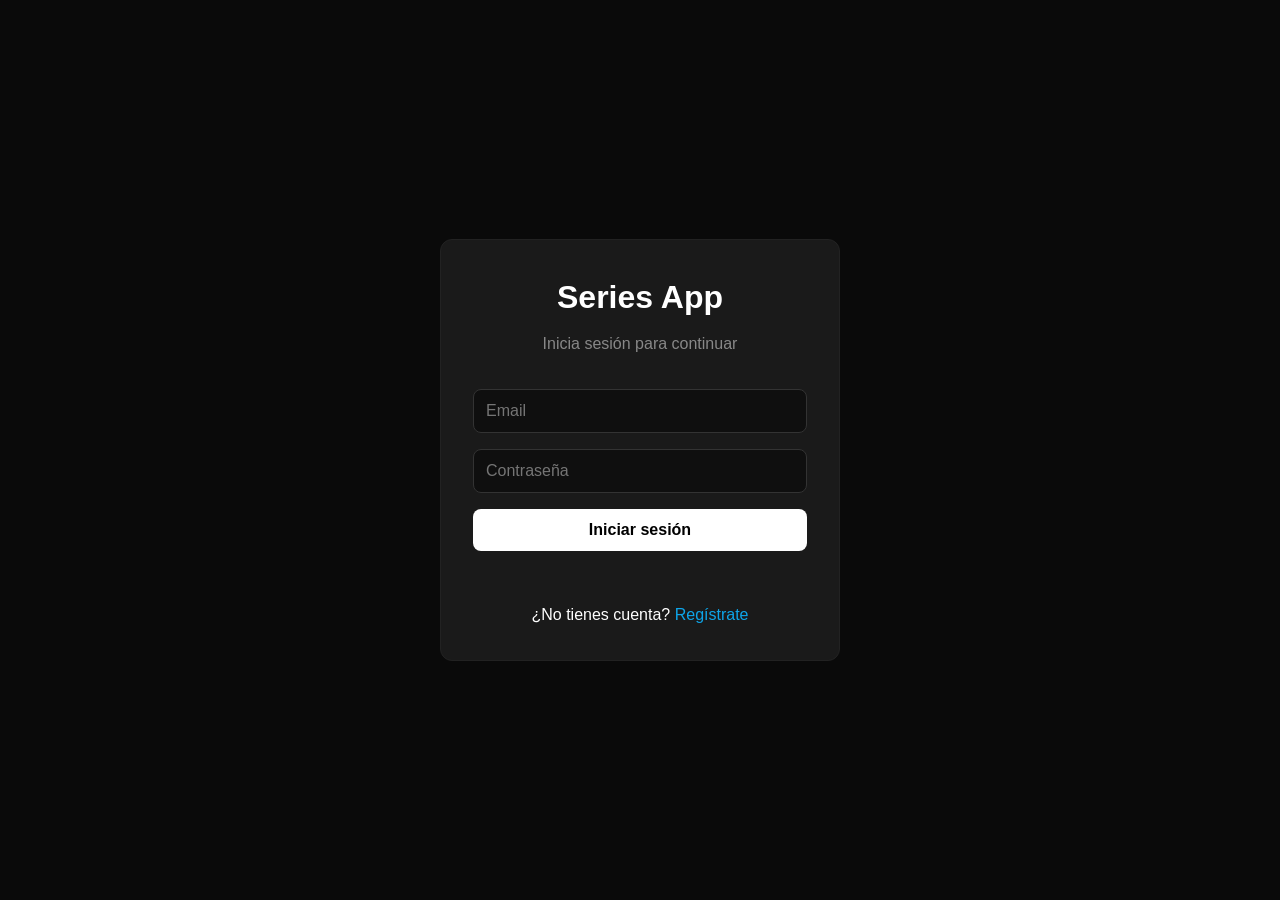
==== index.html @ 49980d0d "feat: update schema and add frontend files" ====
<!DOCTYPE html>
<html lang="es">
<head>
    <meta charset="UTF-8">
    <meta name="viewport" content="width=device-width, initial-scale=1.0">
    <title>Series App</title>
    <link rel="stylesheet" href="./styles.css">
</head>
<body>
    <main>
        <header>
            <div class="header-top">
                <div>
                    <h1>Series</h1>
                    <p>Descubre tus series favoritas</p>
                </div>
                <button id="logout-btn" class="logout-btn">Logout</button>
            </div>
            <div class="search-bar">
                <input type="text" id="search-input" placeholder="Buscar serie...">
                <button id="search-btn">Buscar</button>
                <button id="clear-btn">Limpiar</button>
            </div>
        </header>

        <section class="container">
            <div style="display: flex; justify-content: center; margin-bottom: 2rem;">
                <button id="create-btn" style="padding: 0.75rem 2rem; font-size: 1rem; cursor: pointer; background: #0070f3; color: white; border: none; border-radius: 0.5rem;">+ Crear Serie</button>
            </div>

            <div id="series-grid" class="grid">
                <div class="loading">Cargando series...</div>
            </div>
        </section>

        <!-- Modal para crear serie -->
        <section id="create-modal" class="modal" style="display: none;">
            <div class="modal-content modal-form">
                <button class="close" onclick="document.getElementById('create-modal').style.display='none'">&times;</button>
                <form id="series-form" class="series-form">
                    <h2>Crear Serie</h2>
                    <div class="form-grid">
                        <input type="text" id="title" name="title" placeholder="Titulo" required>
                        <input type="number" id="release_year" name="release_year" placeholder="Año">
                        <select id="status" name="status">
                            <option value="ongoing">En emision</option>
                            <option value="ended">Finalizada</option>
                            <option value="cancelled">Cancelada</option>
                            <option value="upcoming">Proximamente</option>
                        </select>
                        <input type="number" id="total_seasons" name="total_seasons" placeholder="Temporadas">
                        <input type="number" id="total_episodes" name="total_episodes" placeholder="Episodios">
                        <input type="url" id="image_url" name="image_url" placeholder="URL de imagen">
                        <input type="file" id="image_file" name="image_file" accept="image/*">
                    </div>
                    <textarea id="synopsis" name="synopsis" placeholder="Sinopsis" rows="3"></textarea>
                    <div class="genre-section">
                        <label>Géneros:</label>
                        <div id="genres-container" class="genres-container"></div>
                        <div class="genre-create">
                            <input type="text" id="new-genre" placeholder="Nuevo género">
                            <button type="button" id="add-genre-btn">Agregar</button>
                        </div>
                    </div>
                    <button type="submit">Crear serie</button>
                    <p id="form-message" class="form-message"></p>
                </form>
            </div>
        </section>

        <!-- Modal para editar serie -->
        <section id="edit-modal" class="modal" style="display: none;">
            <div class="modal-content modal-form">
                <button class="close" onclick="document.getElementById('edit-modal').style.display='none'">&times;</button>
                <form id="edit-form" class="series-form">
                    <h2>Editar Serie</h2>
                    <div class="form-grid">
                        <input type="text" id="edit-title" name="title" placeholder="Titulo" required>
                        <input type="number" id="edit-release_year" name="release_year" placeholder="Año">
                        <select id="edit-status" name="status">
                            <option value="ongoing">En emision</option>
                            <option value="ended">Finalizada</option>
                            <option value="cancelled">Cancelada</option>
                            <option value="upcoming">Proximamente</option>
                        </select>
                        <input type="number" id="edit-total_seasons" name="total_seasons" placeholder="Temporadas">
                        <input type="number" id="edit-total_episodes" name="total_episodes" placeholder="Episodios">
                        <input type="url" id="edit-image_url" name="image_url" placeholder="URL de imagen">
                        <input type="file" id="edit-image_file" name="image_file" accept="image/*">
                    </div>
                    <textarea id="edit-synopsis" name="synopsis" placeholder="Sinopsis" rows="3"></textarea>
                    <button type="submit">Guardar cambios</button>
                    <p id="edit-message" class="form-message"></p>
                </form>
            </div>
        </section>

        <section id="series-detail" class="modal" style="display: none;">
            <div class="modal-content">
                <button class="close">&times;</button>
                <div class="detail-body">
                    <img id="detail-image" alt="">
                    <div class="detail-info">
                        <h2 id="detail-title"></h2>
                        <p id="detail-synopsis"></p>
                        <div class="detail-meta">
                            <span>Año: <strong id="detail-year"></strong></span>
                            <span>Estado: <strong id="detail-status"></strong></span>
                            <span>Temporadas: <strong id="detail-seasons"></strong></span>
                            <span>Episodios: <strong id="detail-episodes"></strong></span>
                        </div>
                        <div class="detail-actions">
                            <button id="edit-btn" class="btn-primary">Editar</button>
                            <button id="delete-btn" class="btn-danger">Borrar</button>
                        </div>
                        <div class="rating-section">
                            <div class="rating-header">
                                <h3>Tu rating</h3>
                                <div class="rating-summary">
                                    <span>Promedio: <strong id="rating-average">-</strong></span>
                                    <span>Votos: <strong id="rating-count">0</strong></span>
                                </div>
                            </div>
                            <form id="rating-form" class="rating-form">
                                <label for="rating-score">Puntuación</label>
                                <select id="rating-score" name="score" required>
                                    <option value="1">1</option>
                                    <option value="2">2</option>
                                    <option value="3">3</option>
                                    <option value="4">4</option>
                                    <option value="5" selected>5</option>
                                </select>
                                <label for="rating-comment">Comentario</label>
                                <textarea id="rating-comment" name="comment" rows="3" placeholder="Deja un comentario opcional"></textarea>
                                <button type="submit" class="btn-primary">Guardar rating</button>
                                <p id="rating-message" class="form-message"></p>
                            </form>
                        </div>
                    </div>
                </div>
            </div>
        </section>
    </main>

    <script src="auth.js"></script>
    <script src="app.js"></script>
</body>
</html>
---- styles.css ----
* {
    margin: 0;
    padding: 0;
    box-sizing: border-box;
}

body {
    font-family: -apple-system, BlinkMacSystemFont, 'Segoe UI', 'Helvetica Neue', sans-serif;
    background: #0a0a0a;
    color: #fff;
    line-height: 1.6;
}

header {
    padding: 4rem 0 2rem;
    border-bottom: 1px solid #222;
}

.header-top {
    display: flex;
    justify-content: space-between;
    align-items: flex-start;
    text-align: left;
    max-width: 1200px;
    margin: 0 auto;
    padding: 0 2rem;
}

header h1 {
    font-size: 3rem;
    font-weight: 700;
    letter-spacing: -0.02em;
    margin-bottom: 0.5rem;
}

header p {
    font-size: 1.1rem;
    color: #888;
}

.logout-btn {
    background: #333;
    color: #fff;
    border: none;
    border-radius: 8px;
    padding: 0.65rem 1rem;
    cursor: pointer;
    font-size: 0.9rem;
}

.logout-btn:hover {
    background: #444;
}

.search-bar {
    display: flex;
    gap: 0.75rem;
    max-width: 1200px;
    margin: 1.5rem auto 0;
    padding: 0 2rem;
}

.search-bar input {
    flex: 1;
    border: 1px solid #333;
    border-radius: 8px;
    background: #0f0f0f;
    color: #fff;
    padding: 0.65rem 0.75rem;
    font-size: 0.9rem;
}

.search-bar button {
    background: #fff;
    color: #000;
    border: none;
    border-radius: 8px;
    padding: 0.65rem 1rem;
    cursor: pointer;
    font-weight: 600;
    font-size: 0.9rem;
}

.search-bar button:hover {
    opacity: 0.9;
}

.container {
    max-width: 1200px;
    margin: 0 auto;
    padding: 3rem 2rem;
}

.series-form {
    border: 1px solid #222;
    border-radius: 12px;
    padding: 1rem;
    margin-bottom: 2rem;
    background: #111;
}

.series-form h2 {
    font-size: 1rem;
    margin-bottom: 0.75rem;
}

.form-grid {
    display: grid;
    gap: 0.75rem;
    grid-template-columns: repeat(auto-fit, minmax(160px, 1fr));
    margin-bottom: 0.75rem;
}

.series-form input,
.series-form select,
.series-form textarea,
.series-form button {
    width: 100%;
    border: 1px solid #333;
    border-radius: 8px;
    background: #0f0f0f;
    color: #fff;
    padding: 0.65rem 0.75rem;
    font-size: 0.9rem;
}

.series-form input[type="file"] {
    padding: 0.45rem 0.55rem;
}

.series-form textarea {
    resize: vertical;
    min-height: 80px;
    margin-bottom: 0.75rem;
}

.series-form button {
    cursor: pointer;
    background: #fff;
    color: #000;
    border-color: #fff;
    font-weight: 600;
}

.series-form button:hover {
    opacity: 0.9;
}

.form-message {
    margin-top: 0.5rem;
    color: #8f8f8f;
    min-height: 1.2rem;
}

.grid {
    display: grid;
    grid-template-columns: repeat(auto-fill, minmax(200px, 1fr));
    gap: 2rem;
}

.series-card {
    cursor: pointer;
    transition: transform 0.3s ease, opacity 0.3s ease;
    position: relative;
    overflow: hidden;
    border-radius: 8px;
}

.series-card:hover {
    transform: translateY(-4px);
    opacity: 0.9;
}

.series-card img {
    width: 100%;
    height: 300px;
    object-fit: cover;
    display: block;
    background: #1a1a1a;
}

.series-card-title {
    position: absolute;
    bottom: 0;
    left: 0;
    right: 0;
    padding: 1rem;
    background: linear-gradient(to top, rgba(0,0,0,0.9), transparent);
    font-size: 0.95rem;
    font-weight: 600;
}

.loading {
    grid-column: 1 / -1;
    text-align: center;
    padding: 3rem;
    color: #666;
}

.modal {
    position: fixed;
    inset: 0;
    background: rgba(0, 0, 0, 0.8);
    display: flex;
    align-items: center;
    justify-content: center;
    z-index: 1000;
    backdrop-filter: blur(4px);
}

.modal-content {
    background: #1a1a1a;
    border-radius: 12px;
    max-width: 700px;
    max-height: 80vh;
    overflow-y: auto;
    position: relative;
    width: 90%;
}

.close {
    position: absolute;
    top: 1rem;
    right: 1rem;
    background: none;
    border: none;
    color: #fff;
    font-size: 2rem;
    cursor: pointer;
    z-index: 10;
    width: 40px;
    height: 40px;
    display: flex;
    align-items: center;
    justify-content: center;
}

.close:hover {
    color: #888;
}

.detail-body {
    display: grid;
    grid-template-columns: 200px 1fr;
    gap: 2rem;
    padding: 2rem;
}

.detail-body img {
    width: 100%;
    height: auto;
    border-radius: 8px;
    background: #222;
}

.detail-info h2 {
    font-size: 2rem;
    margin-bottom: 1rem;
    letter-spacing: -0.02em;
}

.detail-info p {
    color: #aaa;
    margin-bottom: 1.5rem;
    line-height: 1.8;
}

.detail-meta {
    display: grid;
    grid-template-columns: 1fr 1fr;
    gap: 1rem;
    padding-top: 1.5rem;
    border-top: 1px solid #333;
}

.detail-meta span {
    font-size: 0.9rem;
    color: #888;
}

.detail-meta strong {
    color: #fff;
}

.genre-section {
    margin-top: 1rem;
    padding: 1rem;
    background: #111;
    border: 1px solid #222;
    border-radius: 8px;
}

.genre-section label {
    display: block;
    margin-bottom: 0.5rem;
    font-weight: 600;
    font-size: 0.9rem;
}

.genres-container {
    display: flex;
    flex-wrap: wrap;
    gap: 0.5rem;
    margin-bottom: 0.75rem;
    min-height: 1.5rem;
}

.genre-tag {
    background: #0ea5e9;
    color: #fff;
    padding: 0.4rem 0.8rem;
    border-radius: 20px;
    font-size: 0.85rem;
    display: flex;
    align-items: center;
    gap: 0.5rem;
}

.genre-tag button {
    background: none;
    border: none;
    color: #fff;
    cursor: pointer;
    padding: 0;
    font-size: 1rem;
}

.genre-create {
    display: flex;
    gap: 0.5rem;
}

.genre-create input {
    flex: 1;
    border: 1px solid #333;
    border-radius: 8px;
    background: #0f0f0f;
    color: #fff;
    padding: 0.5rem 0.75rem;
    font-size: 0.85rem;
}

.genre-create button {
    background: #333;
    color: #fff;
    border: none;
    border-radius: 8px;
    padding: 0.5rem 1rem;
    cursor: pointer;
    font-size: 0.85rem;
    font-weight: 600;
}

.genre-create button:hover {
    background: #444;
}

.detail-actions {
    display: flex;
    gap: 0.75rem;
    margin-top: 1rem;
    padding-top: 1rem;
    border-top: 1px solid #333;
}

.detail-actions button {
    flex: 1;
    background: #0ea5e9;
    color: #fff;
    border: none;
    border-radius: 8px;
    padding: 0.75rem;
    cursor: pointer;
    font-weight: 600;
    font-size: 0.9rem;
}

.detail-actions button:hover {
    opacity: 0.9;
}

.btn-danger {
    background: #dc2626 !important;
}

.btn-primary {
    background: #0ea5e9 !important;
}

.rating-section {
    margin-top: 1.25rem;
    padding-top: 1.25rem;
    border-top: 1px solid #333;
}

.rating-header {
    display: flex;
    flex-wrap: wrap;
    justify-content: space-between;
    gap: 0.75rem;
    margin-bottom: 0.75rem;
}

.rating-header h3 {
    font-size: 1.05rem;
}

.rating-summary {
    display: flex;
    gap: 1rem;
    color: #aaa;
    font-size: 0.9rem;
}

.rating-form {
    display: grid;
    gap: 0.75rem;
}

.rating-form label {
    font-size: 0.9rem;
    color: #ccc;
}

.rating-form select,
.rating-form textarea {
    width: 100%;
    border: 1px solid #333;
    border-radius: 8px;
    background: #0f0f0f;
    color: #fff;
    padding: 0.65rem 0.75rem;
    font-size: 0.9rem;
}

.rating-form textarea {
    resize: vertical;
    min-height: 90px;
}

.rating-form button {
    width: 100%;
    border: none;
}

.modal-form {
    max-width: 600px;
    padding: 2rem;
}

.modal-form .series-form {
    border: none;
    background: transparent;
    padding: 0;
    margin: 0;
}

.modal-form .series-form h2 {
    font-size: 1.5rem;
    margin-bottom: 1rem;
    font-weight: 600;
}

@media (max-width: 640px) {
    header h1 {
        font-size: 2rem;
    }

    .search-bar {
        flex-wrap: wrap;
    }

    .grid {
        grid-template-columns: repeat(auto-fill, minmax(150px, 1fr));
        gap: 1rem;
    }

    .detail-body {
        grid-template-columns: 1fr;
    }

    .detail-info h2 {
        font-size: 1.5rem;
    }
}
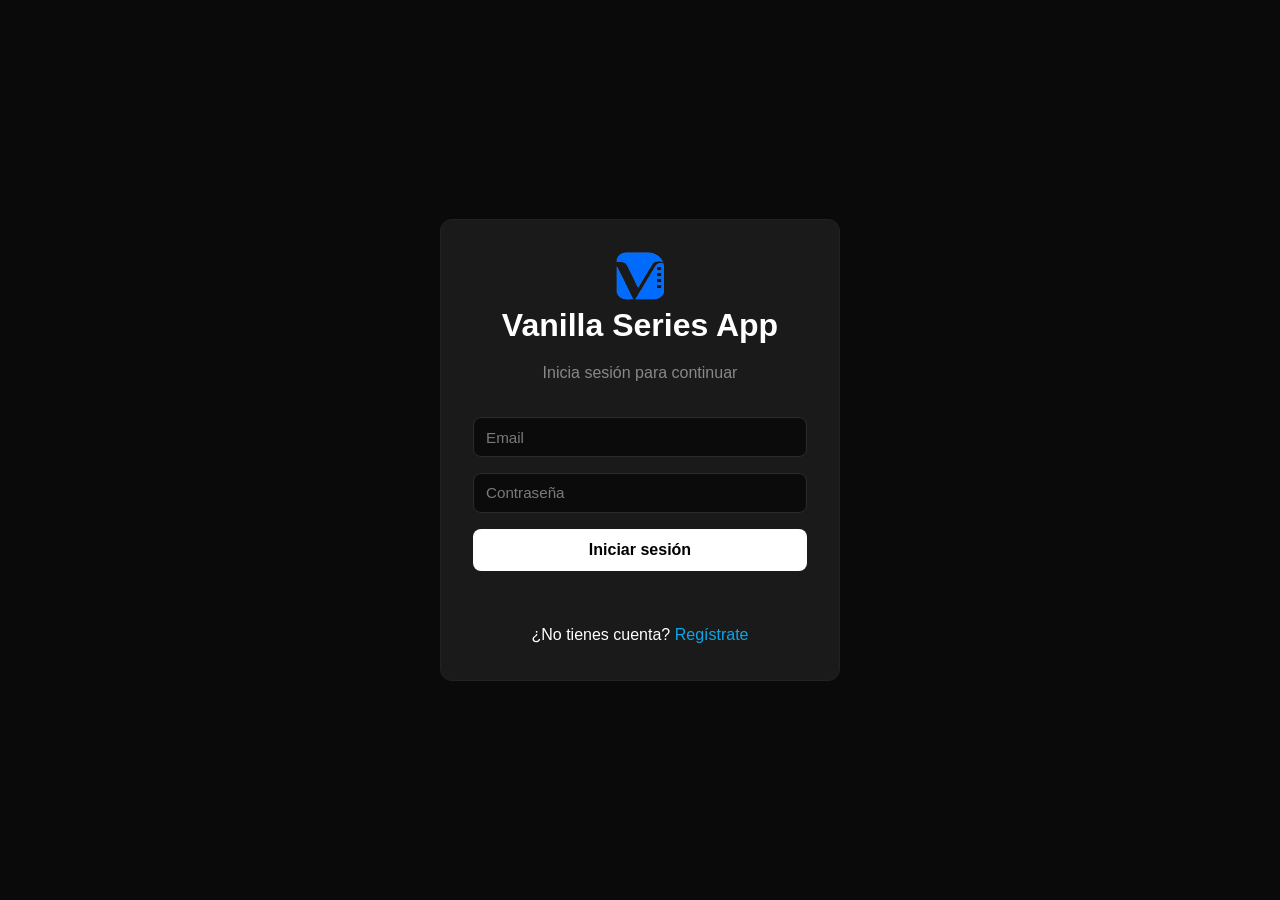
==== commit 0dade555: "feat: refresh ui" ====
--- a/index.html
+++ b/index.html
@@ -4,17 +4,23 @@
     <meta charset="UTF-8">
     <meta name="viewport" content="width=device-width, initial-scale=1.0">
     <title>Series App</title>
-    <link rel="stylesheet" href="./styles.css">
+    <link rel="stylesheet" href="./static/styles/styles.css">
+    <link rel="icon" type="image/x-icon" href="./static/favicon.ico">
 </head>
 <body>
     <main>
         <header>
             <div class="header-top">
                 <div>
-                    <h1>Series</h1>
-                    <p>Descubre tus series favoritas</p>
+                    <a href="#" class="logo">
+                        <img src="./static/img/logo.png" alt="Logo" class="logo-img">
+                        <span>Vanilla Series App</span>
+                    </a>
                 </div>
-                <button id="logout-btn" class="logout-btn">Logout</button>
+                <div>
+                    <button id="logout-btn" class="logout-btn">Logout</button>
+                    <button id="create-btn" class="logout-btn create-btn">+ Crear Serie</button>
+                </div>
             </div>
             <div class="search-bar">
                 <input type="text" id="search-input" placeholder="Buscar serie...">
@@ -24,8 +30,7 @@
         </header>
 
         <section class="container">
-            <div style="display: flex; justify-content: center; margin-bottom: 2rem;">
-                <button id="create-btn" style="padding: 0.75rem 2rem; font-size: 1rem; cursor: pointer; background: #0070f3; color: white; border: none; border-radius: 0.5rem;">+ Crear Serie</button>
+            <div class="container-actions">
             </div>
 
             <div id="series-grid" class="grid">
@@ -38,22 +43,26 @@
             <div class="modal-content modal-form">
                 <button class="close" onclick="document.getElementById('create-modal').style.display='none'">&times;</button>
                 <form id="series-form" class="series-form">
-                    <h2>Crear Serie</h2>
-                    <div class="form-grid">
+                    <h2>Crear nueva serie</h2>
+                    <div class="create-form-series">
                         <input type="text" id="title" name="title" placeholder="Titulo" required>
-                        <input type="number" id="release_year" name="release_year" placeholder="Año">
-                        <select id="status" name="status">
-                            <option value="ongoing">En emision</option>
-                            <option value="ended">Finalizada</option>
-                            <option value="cancelled">Cancelada</option>
-                            <option value="upcoming">Proximamente</option>
-                        </select>
-                        <input type="number" id="total_seasons" name="total_seasons" placeholder="Temporadas">
-                        <input type="number" id="total_episodes" name="total_episodes" placeholder="Episodios">
-                        <input type="url" id="image_url" name="image_url" placeholder="URL de imagen">
+                        <div class="create-form-series-grid">
+                            <input type="number" id="release_year" name="release_year" placeholder="Año">
+                            <select id="status" name="status">
+                                <option value="ongoing">En emision</option>
+                                <option value="ended">Finalizada</option>
+                                <option value="cancelled">Cancelada</option>
+                                <option value="upcoming">Proximamente</option>
+                            </select>
+                        </div>
+                        <div class="create-form-series-grid">
+                            <input type="number" id="total_seasons" name="total_seasons" placeholder="Temporadas">
+                            <input type="number" id="total_episodes" name="total_episodes" placeholder="Episodios">
+                        </div>
                         <input type="file" id="image_file" name="image_file" accept="image/*">
+                        <textarea id="synopsis" name="synopsis" placeholder="Sinopsis" rows="3"></textarea>
                     </div>
-                    <textarea id="synopsis" name="synopsis" placeholder="Sinopsis" rows="3"></textarea>
+
                     <div class="genre-section">
                         <label>Géneros:</label>
                         <div id="genres-container" class="genres-container"></div>
@@ -73,22 +82,25 @@
             <div class="modal-content modal-form">
                 <button class="close" onclick="document.getElementById('edit-modal').style.display='none'">&times;</button>
                 <form id="edit-form" class="series-form">
-                    <h2>Editar Serie</h2>
-                    <div class="form-grid">
+                    <h2>Editar serie</h2>
+                    <div class="create-form-series">
                         <input type="text" id="edit-title" name="title" placeholder="Titulo" required>
-                        <input type="number" id="edit-release_year" name="release_year" placeholder="Año">
-                        <select id="edit-status" name="status">
-                            <option value="ongoing">En emision</option>
-                            <option value="ended">Finalizada</option>
-                            <option value="cancelled">Cancelada</option>
-                            <option value="upcoming">Proximamente</option>
-                        </select>
-                        <input type="number" id="edit-total_seasons" name="total_seasons" placeholder="Temporadas">
-                        <input type="number" id="edit-total_episodes" name="total_episodes" placeholder="Episodios">
-                        <input type="url" id="edit-image_url" name="image_url" placeholder="URL de imagen">
+                        <div class="create-form-series-grid">
+                            <input type="number" id="edit-release_year" name="release_year" placeholder="Año">
+                            <select id="edit-status" name="status">
+                                <option value="ongoing">En emision</option>
+                                <option value="ended">Finalizada</option>
+                                <option value="cancelled">Cancelada</option>
+                                <option value="upcoming">Proximamente</option>
+                            </select>
+                        </div>
+                        <div class="create-form-series-grid">
+                            <input type="number" id="edit-total_seasons" name="total_seasons" placeholder="Temporadas">
+                            <input type="number" id="edit-total_episodes" name="total_episodes" placeholder="Episodios">
+                        </div>
                         <input type="file" id="edit-image_file" name="image_file" accept="image/*">
+                        <textarea id="edit-synopsis" name="synopsis" placeholder="Sinopsis" rows="3"></textarea>
                     </div>
-                    <textarea id="edit-synopsis" name="synopsis" placeholder="Sinopsis" rows="3"></textarea>
                     <button type="submit">Guardar cambios</button>
                     <p id="edit-message" class="form-message"></p>
                 </form>
@@ -142,7 +154,7 @@
         </section>
     </main>
 
-    <script src="auth.js"></script>
-    <script src="app.js"></script>
+    <script src="./scripts/auth.js"></script>
+    <script src="./scripts/app.js"></script>
 </body>
 </html>
--- a/static/styles/styles.css
+++ b/static/styles/styles.css
@@ -0,0 +1,615 @@
+* {
+    margin: 0;
+    padding: 0;
+    box-sizing: border-box;
+}
+
+body {
+    font-family: -apple-system, BlinkMacSystemFont, 'Segoe UI', 'Helvetica Neue', sans-serif;
+    background: #0a0a0a;
+    color: #fff;
+    line-height: 1.6;
+}
+
+header {
+    padding: 4rem 0 2rem;
+    border-bottom: 1px solid #222;
+}
+
+.header-top {
+    display: flex;
+    justify-content: space-between;
+    align-items: flex-start;
+    text-align: left;
+    max-width: 1200px;
+    margin: 0 auto;
+    padding: 0 2rem;
+}
+
+header h1 {
+    font-size: 3rem;
+    font-weight: 700;
+    letter-spacing: -0.02em;
+    margin-bottom: 0.5rem;
+}
+
+header p {
+    font-size: 1.1rem;
+    color: #888;
+}
+
+.logout-btn {
+    background: #333;
+    color: #fff;
+    border: none;
+    border-radius: 8px;
+    padding: 0.65rem 1rem;
+    cursor: pointer;
+    font-size: 0.9rem;
+}
+
+.logout-btn:hover {
+    background: #444;
+}
+
+.create-btn {
+    background: #0070f3;
+    color: #fff;
+}
+
+.create-btn:hover {
+    background: rgba(0,113,243,0.42);
+}
+
+.container-actions {
+    display: flex;
+    justify-content: center;
+    margin-bottom: 2rem;
+}
+
+.is-hidden {
+    display: none;
+}
+
+.search-bar {
+    display: flex;
+    gap: 0.75rem;
+    max-width: 1200px;
+    margin: 1.5rem auto 0;
+    padding: 0 2rem;
+}
+
+.search-bar input {
+    flex: 1;
+    border: 1px solid #333;
+    border-radius: 8px;
+    background: #0f0f0f;
+    color: #fff;
+    padding: 0.65rem 0.75rem;
+    font-size: 0.9rem;
+}
+
+.search-bar button {
+    background: #fff;
+    color: #000;
+    border: none;
+    border-radius: 8px;
+    padding: 0.65rem 1rem;
+    cursor: pointer;
+    font-weight: 600;
+    font-size: 0.9rem;
+}
+
+.search-bar button:hover {
+    opacity: 0.9;
+}
+
+.container {
+    max-width: 1200px;
+    margin: 0 auto;
+    padding: 3rem 2rem;
+}
+
+.series-form {
+    border: 1px solid #222;
+    border-radius: 12px;
+    padding: 1rem;
+    margin-bottom: 2rem;
+    background: #111;
+    display: flex;
+    flex-direction: column;
+    gap: 20px;
+}
+
+.series-form h2 {
+    font-size: 1rem;
+    margin-bottom: 0.75rem;
+}
+
+.form-grid {
+    display: grid;
+    gap: 0.75rem;
+    grid-template-columns: repeat(auto-fit, minmax(160px, 1fr));
+    margin-bottom: 0.75rem;
+}
+
+.series-form input,
+.series-form select,
+.series-form textarea,
+.series-form button {
+    width: 100%;
+    border: 1px solid #333;
+    border-radius: 8px;
+    background: #0f0f0f;
+    color: #fff;
+    padding: 0.65rem 0.75rem;
+    font-size: 0.9rem;
+}
+
+.series-form input[type="file"] {
+    padding: 0.45rem 0.55rem;
+}
+
+.series-form textarea {
+    resize: vertical;
+    min-height: 80px;
+    margin-bottom: 0.75rem;
+}
+
+.series-form button {
+    cursor: pointer;
+    background: #fff;
+    color: #000;
+    border-color: #fff;
+    font-weight: 600;
+}
+
+.series-form button:hover {
+    opacity: 0.9;
+}
+
+/* Global form controls */
+input[type="text"],
+input[type="email"],
+input[type="password"],
+input[type="number"],
+input[type="url"],
+select,
+textarea {
+    width: 100%;
+    border: 1px solid #2b2b2b;
+    border-radius: 8px;
+    background: #0b0b0b;
+    color: #fff;
+    padding: 0.65rem 0.75rem;
+    font-size: 0.95rem;
+    outline: none;
+    transition: box-shadow .12s ease, border-color .12s ease;
+}
+
+input[type="text"]::placeholder,
+input[type="email"]::placeholder,
+input[type="password"]::placeholder,
+input[type="number"]::placeholder,
+input[type="url"]::placeholder,
+textarea::placeholder {
+    color: #7a7a7a;
+}
+
+input:focus, select:focus, textarea:focus {
+    border-color: #0ea5e9;
+    box-shadow: 0 0 0 6px rgba(14,165,233,0.06);
+}
+
+/* File input smaller padding */
+input[type="file"] {
+    padding: 0.45rem 0.55rem;
+    background: #0f0f0f;
+}
+
+/* Buttons inside forms */
+.series-form button, .rating-form button {
+    border-radius: 8px;
+}
+
+/* Checkboxes & radios styling (modern browsers) */
+input[type="checkbox"], input[type="radio"] {
+    width: 18px;
+    height: 18px;
+    accent-color: #0ea5e9;
+    vertical-align: middle;
+}
+
+.genre-option input[type="checkbox"] {
+    margin-right: 0.5rem;
+}
+
+/* Improve small form groups spacing */
+.genre-create input, .genre-create button {
+    border-radius: 8px;
+}
+
+/* Utility: compact form control for inline fields */
+.form-inline {
+    display: inline-flex;
+    gap: 0.5rem;
+    align-items: center;
+}
+
+.form-message {
+    margin-top: 0.5rem;
+    color: #8f8f8f;
+    min-height: 1.2rem;
+}
+
+.grid {
+    display: grid;
+    grid-template-columns: repeat(auto-fill, minmax(200px, 1fr));
+    gap: 2rem;
+}
+
+.series-card {
+    cursor: pointer;
+    transition: transform 0.3s ease, opacity 0.3s ease;
+    position: relative;
+    overflow: hidden;
+    border-radius: 8px;
+}
+
+.series-card:hover {
+    transform: translateY(-4px);
+    opacity: 0.9;
+}
+
+.series-card img {
+    width: 100%;
+    height: 300px;
+    object-fit: cover;
+    display: block;
+    background: #1a1a1a;
+}
+
+.series-card-title {
+    position: absolute;
+    bottom: 0;
+    left: 0;
+    right: 0;
+    padding: 1rem;
+    background: linear-gradient(to top, rgba(0,0,0,0.9), transparent);
+    font-size: 0.95rem;
+    font-weight: 600;
+}
+
+.loading {
+    grid-column: 1 / -1;
+    text-align: center;
+    padding: 3rem;
+    color: #666;
+}
+
+.modal {
+    position: fixed;
+    inset: 0;
+    background: rgba(0, 0, 0, 0.8);
+    display: flex;
+    align-items: center;
+    justify-content: center;
+    z-index: 1000;
+    backdrop-filter: blur(4px);
+}
+
+.modal-content {
+    background: #1a1a1a;
+    border-radius: 12px;
+    max-width: 700px;
+    max-height: 80vh;
+    overflow-y: auto;
+    position: relative;
+    width: 90%;
+}
+
+.close {
+    position: absolute;
+    top: 1rem;
+    right: 1rem;
+    background: none;
+    border: none;
+    color: #fff;
+    font-size: 2rem;
+    cursor: pointer;
+    z-index: 10;
+    width: 40px;
+    height: 40px;
+    display: flex;
+    align-items: center;
+    justify-content: center;
+}
+
+.close:hover {
+    color: #888;
+}
+
+.detail-body {
+    display: grid;
+    grid-template-columns: 200px 1fr;
+    gap: 2rem;
+    padding: 2rem;
+}
+
+.detail-body img {
+    width: 100%;
+    height: auto;
+    border-radius: 8px;
+    background: #222;
+}
+
+.detail-info h2 {
+    font-size: 2rem;
+    margin-bottom: 1rem;
+    letter-spacing: -0.02em;
+}
+
+.detail-info p {
+    color: #aaa;
+    margin-bottom: 1.5rem;
+    line-height: 1.8;
+}
+
+.detail-meta {
+    display: grid;
+    grid-template-columns: 1fr 1fr;
+    gap: 1rem;
+    padding-top: 1.5rem;
+    border-top: 1px solid #333;
+}
+
+.detail-meta span {
+    font-size: 0.9rem;
+    color: #888;
+}
+
+.detail-meta strong {
+    color: #fff;
+}
+
+.genre-section {
+    margin-top: 1rem;
+    padding: 1rem;
+    background: #111;
+    border: 1px solid #222;
+    border-radius: 8px;
+}
+
+.genre-section label {
+    display: block;
+    margin-bottom: 0.5rem;
+    font-weight: 600;
+    font-size: 0.9rem;
+}
+
+.genres-container {
+    display: flex;
+    flex-wrap: wrap;
+    gap: 0.5rem;
+    margin-bottom: 0.75rem;
+    min-height: 1.5rem;
+}
+
+.genre-option {
+    display: flex;
+    align-items: center;
+    gap: 0.5rem;
+    margin-bottom: 0.5rem;
+}
+
+.genre-tag {
+    background: #0ea5e9;
+    color: #fff;
+    padding: 0.4rem 0.8rem;
+    border-radius: 20px;
+    font-size: 0.85rem;
+    display: flex;
+    align-items: center;
+    gap: 0.5rem;
+}
+
+.genre-tag button {
+    background: none;
+    border: none;
+    color: #fff;
+    cursor: pointer;
+    padding: 0;
+    font-size: 1rem;
+}
+
+.genre-create {
+    display: grid;
+    gap: 0.5rem;
+}
+
+.genre-create input {
+    flex: 1;
+    border: 1px solid #333;
+    border-radius: 8px;
+    background: #0f0f0f;
+    color: #fff;
+    padding: 0.5rem 0.75rem;
+    font-size: 0.85rem;
+}
+
+.genre-create button {
+    background: #333;
+    color: #fff;
+    border: none;
+    border-radius: 8px;
+    padding: 0.5rem 1rem;
+    cursor: pointer;
+    font-size: 0.85rem;
+    font-weight: 600;
+}
+
+.genre-create button:hover {
+    background: #444;
+}
+
+.detail-actions {
+    display: flex;
+    gap: 0.75rem;
+    margin-top: 1rem;
+    padding-top: 1rem;
+    border-top: 1px solid #333;
+}
+
+.detail-actions button {
+    flex: 1;
+    background: #0ea5e9;
+    color: #fff;
+    border: none;
+    border-radius: 8px;
+    padding: 0.75rem;
+    cursor: pointer;
+    font-weight: 600;
+    font-size: 0.9rem;
+}
+
+.detail-actions button:hover {
+    opacity: 0.9;
+}
+
+.btn-danger {
+    background: #dc2626 !important;
+}
+
+.btn-primary {
+    background: #0ea5e9 !important;
+}
+
+.rating-section {
+    margin-top: 1.25rem;
+    padding-top: 1.25rem;
+    border-top: 1px solid #333;
+}
+
+.rating-header {
+    display: flex;
+    flex-wrap: wrap;
+    justify-content: space-between;
+    gap: 0.75rem;
+    margin-bottom: 0.75rem;
+}
+
+.rating-header h3 {
+    font-size: 1.05rem;
+}
+
+.rating-summary {
+    display: flex;
+    gap: 1rem;
+    color: #aaa;
+    font-size: 0.9rem;
+}
+
+.rating-form {
+    display: grid;
+    gap: 0.75rem;
+}
+
+.rating-form label {
+    font-size: 0.9rem;
+    color: #ccc;
+}
+
+.rating-form select,
+.rating-form textarea {
+    width: 100%;
+    border: 1px solid #333;
+    border-radius: 8px;
+    background: #0f0f0f;
+    color: #fff;
+    padding: 0.65rem 0.75rem;
+    font-size: 0.9rem;
+}
+
+.rating-form textarea {
+    resize: vertical;
+    min-height: 90px;
+}
+
+.rating-form button {
+    width: 100%;
+    border: none;
+}
+
+.modal-form {
+    max-width: 600px;
+    padding: 2rem;
+}
+
+.modal-form .series-form {
+    border: none;
+    background: transparent;
+    padding: 0;
+    margin: 0;
+}
+
+.modal-form .series-form h2 {
+    font-size: 1.5rem;
+    margin-bottom: 1rem;
+    font-weight: 600;
+}
+
+@media (max-width: 640px) {
+    header h1 {
+        font-size: 2rem;
+    }
+
+    .search-bar {
+        flex-wrap: wrap;
+    }
+
+    .grid {
+        grid-template-columns: repeat(auto-fill, minmax(150px, 1fr));
+        gap: 1rem;
+    }
+
+    .detail-body {
+        grid-template-columns: 1fr;
+    }
+
+    .detail-info h2 {
+        font-size: 1.5rem;
+    }
+}
+
+.logo {
+    display: flex;
+    flex-direction: row;
+    justify-content: start;
+    text-decoration: none;
+    color: #fff;
+    font-weight: 600;
+    align-items: center;
+}
+
+.logo img {
+    width: 40px;
+    height: 40px;
+    margin-right: 0.75rem;
+}
+
+.logo-img {
+    width: 3rem;
+    height: 3rem;
+}
+
+.create-form-series {
+    display: flex;
+    flex-direction: column;
+    gap: 0.75rem;
+}
+
+.create-form-series-grid {
+    display: grid;
+    gap: 0.75rem;
+    grid-template-columns: repeat(auto-fit, minmax(160px, 1fr));
+}
